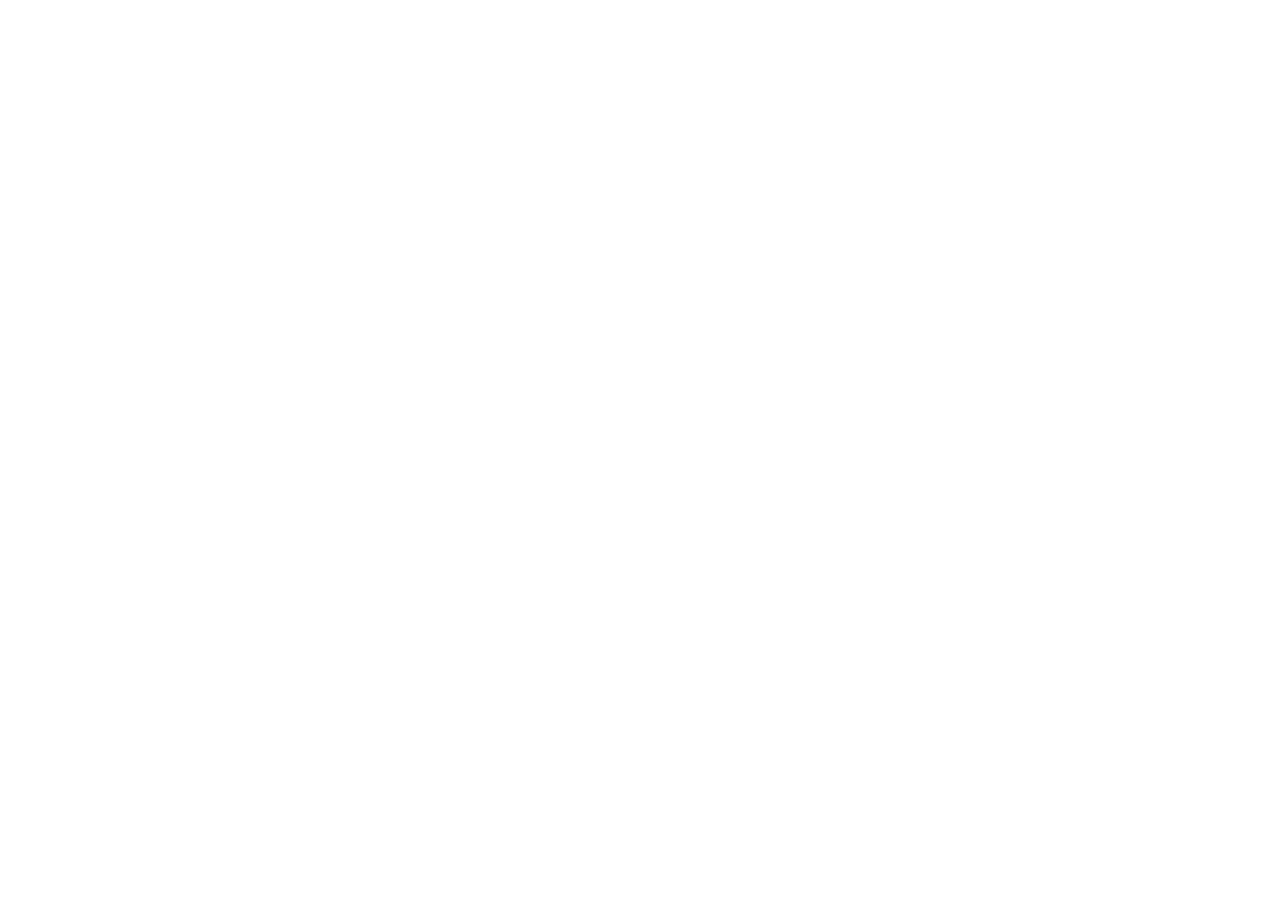
==== paginas/index.html @ b808d993 "inicio" ====
<!DOCTYPE html>
<html lang="en">
<head>
    <meta charset="UTF-8">
    <meta name="viewport" content="width=device-width, initial-scale=1.0">
    <title>Document</title>
</head>
<body>
    
</body>
</html>
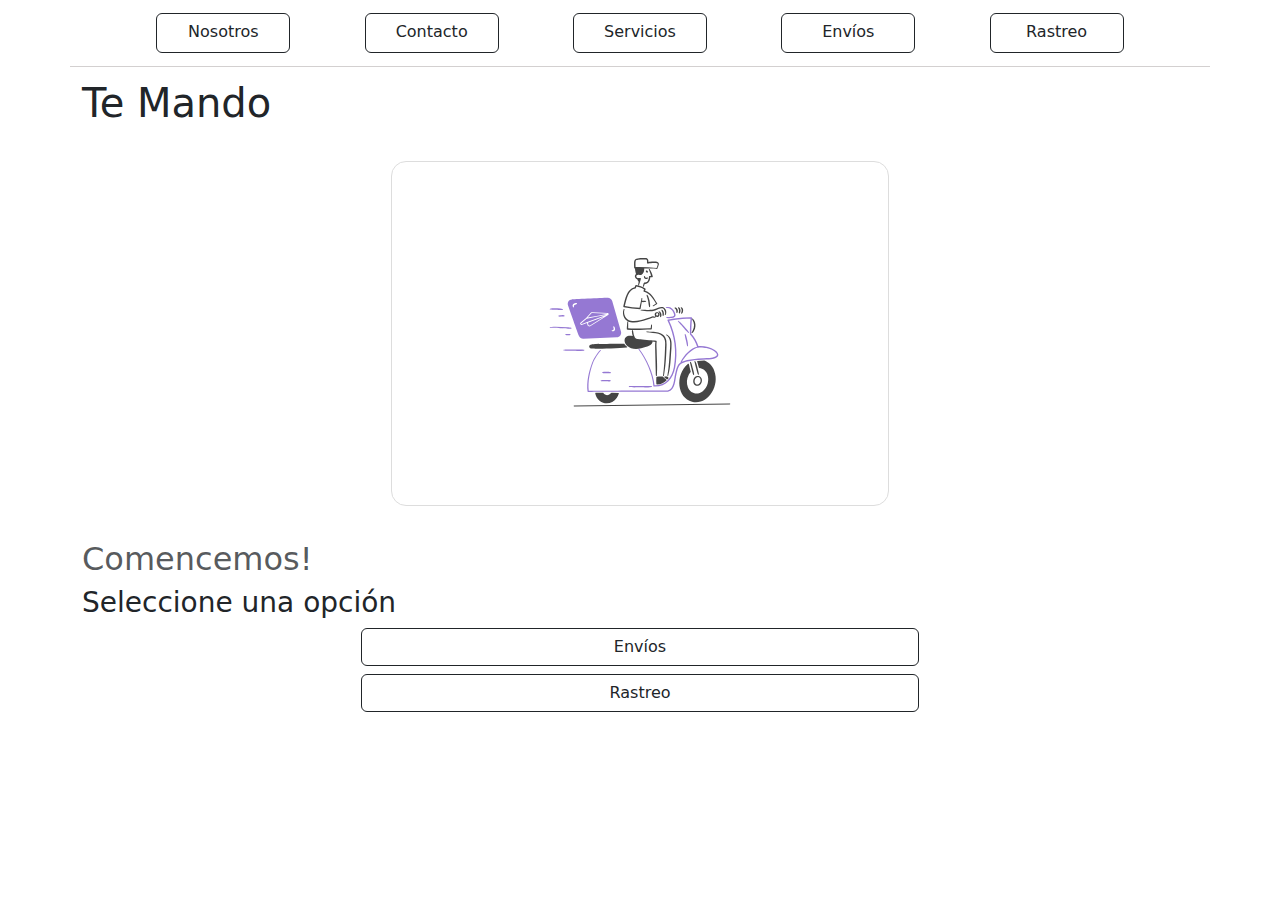
==== commit 71e8dc42: "Avances" ====
--- a/paginas/index.html
+++ b/paginas/index.html
@@ -1,11 +1,46 @@
 <!DOCTYPE html>
 <html lang="en">
+
 <head>
     <meta charset="UTF-8">
     <meta name="viewport" content="width=device-width, initial-scale=1.0">
-    <title>Document</title>
+    <title>Inicio</title>
+    <link rel="stylesheet" href="../estilos/estilo.css">
+    <link href="https://cdn.jsdelivr.net/npm/bootstrap@5.3.3/dist/css/bootstrap.min.css" rel="stylesheet"
+        integrity="sha384-QWTKZyjpPEjISv5WaRU9OFeRpok6YctnYmDr5pNlyT2bRjXh0JMhjY6hW+ALEwIH" crossorigin="anonymous">
 </head>
+
 <body>
-    
+    <header>
+        <div class="container">
+            <a type="button" class="btn btn-outline-dark" href="./empresa.html">Nosotros</a>
+            <a type="button" class="btn btn-outline-dark" href="./contacto.html">Contacto</a>
+            <a type="button" class="btn btn-outline-dark" href="./servicios.html">Servicios</a>
+            <a type="button" class="btn btn-outline-dark" href="./envio.html">Envíos</a>
+            <a type="button" class="btn btn-outline-dark" href="./rastreo.html">Rastreo</a>
+        </div>
+
+    </header>
+    <main>
+        <div class="container">
+            <h1>Te Mando</h1>
+            <div class="imgdiv">
+                <img src="../imgs/Frame 5369.svg" alt="logo">
+            </div>
+            <h2 class="text-body-secondary">Comencemos!</h2>
+            <h3>Seleccione una opción</h3>
+            <div class="d-grid gap-2 col-6 mx-auto">
+                <a type="button" class="btn btn-outline-dark" href="./envio.html">Envíos</a>
+                <a type="button" class="btn btn-outline-dark" href="./rastreo.html">Rastreo</a>
+            </div> 
+        </div>
+    </main>
+
+
+
+    <script src="https://cdn.jsdelivr.net/npm/bootstrap@5.3.3/dist/js/bootstrap.bundle.min.js"
+        integrity="sha384-YvpcrYf0tY3lHB60NNkmXc5s9fDVZLESaAA55NDzOxhy9GkcIdslK1eN7N6jIeHz"
+        crossorigin="anonymous"></script>
 </body>
+
 </html>--- a/estilos/estilo.css
+++ b/estilos/estilo.css
@@ -0,0 +1,65 @@
+header {
+
+    div{
+        display: flex;
+        justify-content: space-evenly;
+        padding: 1%;
+        margin-bottom: 1%;
+        border-bottom: 1px solid rgb(211, 208, 208);
+
+        a {
+            width: 12%;
+            height: 40px;
+        }
+    }
+}
+
+
+.container_main {
+    display: flex;
+    flex-direction: column;
+    padding: 1%;
+    gap: 10px;
+
+
+    h3 {
+        padding-top: 4%;
+        border-top: 1px solid rgb(221, 221, 221);
+        border-radius: 5px ;
+    }
+}
+
+
+.container_servicios {
+
+    display: flex;
+    flex-direction: column;
+    padding: 1%;
+    padding-left: 10%;
+    gap: 60px;
+    width: 60%;
+
+    h3 {
+        padding-top: 5%;
+    }
+    
+}
+
+.input:valid {
+    border: 1px solid green;
+  }
+
+
+.imgdiv {
+    margin: 3% 0%;
+    width: 100%;
+    display: flex;
+    flex-direction: column;
+    align-items: center;
+
+    img {
+        padding: 5%;
+        border: 1px solid rgb(221, 221, 221);
+        border-radius: 15px;
+    }
+}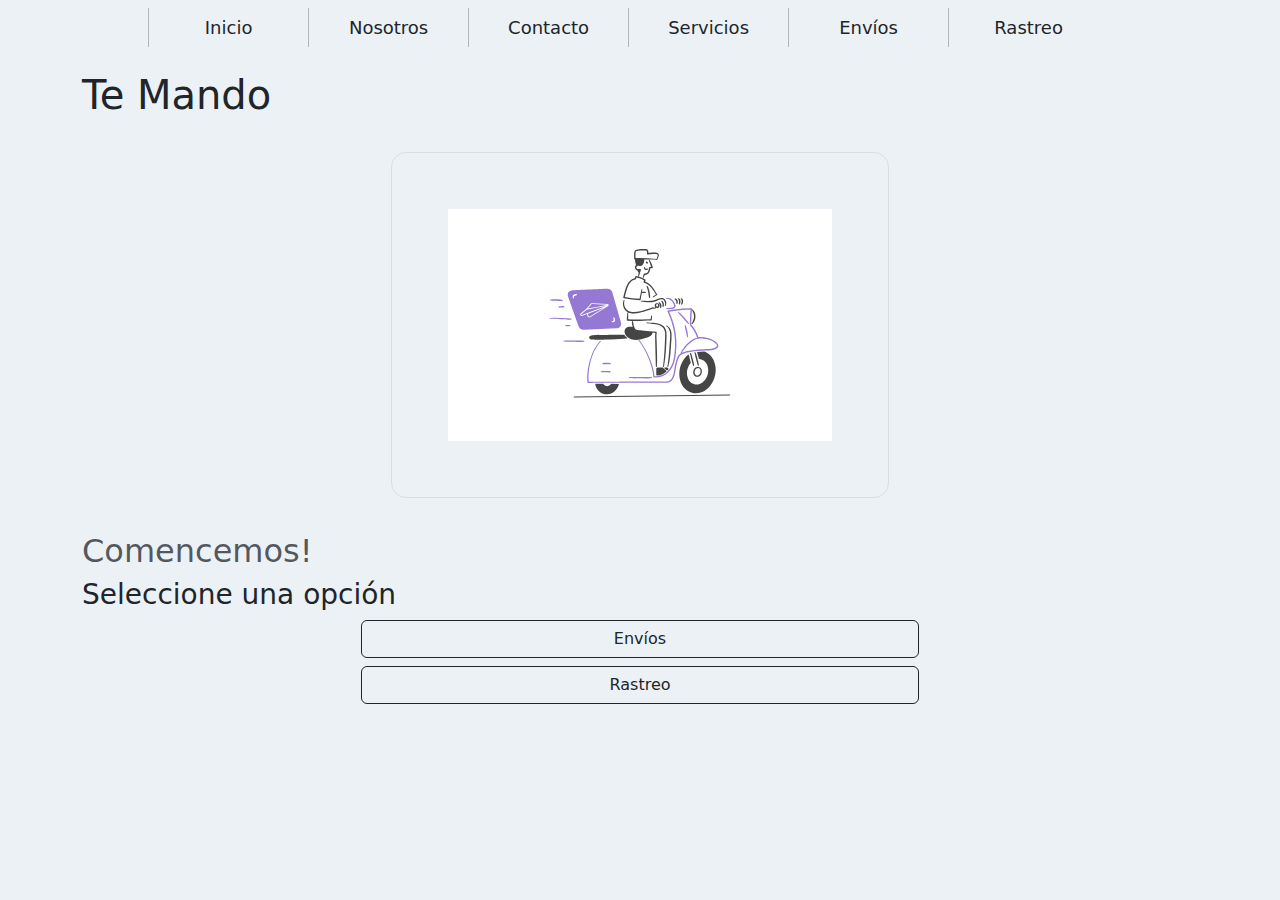
==== commit 443c2e78: "avances" ====
--- a/paginas/index.html
+++ b/paginas/index.html
@@ -5,19 +5,24 @@
     <meta charset="UTF-8">
     <meta name="viewport" content="width=device-width, initial-scale=1.0">
     <title>Inicio</title>
-    <link rel="stylesheet" href="../estilos/estilo.css">
     <link href="https://cdn.jsdelivr.net/npm/bootstrap@5.3.3/dist/css/bootstrap.min.css" rel="stylesheet"
         integrity="sha384-QWTKZyjpPEjISv5WaRU9OFeRpok6YctnYmDr5pNlyT2bRjXh0JMhjY6hW+ALEwIH" crossorigin="anonymous">
+    <link rel="stylesheet" href="../estilos/estilo.css">
 </head>
 
 <body>
     <header>
         <div class="container">
-            <a type="button" class="btn btn-outline-dark" href="./empresa.html">Nosotros</a>
-            <a type="button" class="btn btn-outline-dark" href="./contacto.html">Contacto</a>
-            <a type="button" class="btn btn-outline-dark" href="./servicios.html">Servicios</a>
-            <a type="button" class="btn btn-outline-dark" href="./envio.html">Envíos</a>
-            <a type="button" class="btn btn-outline-dark" href="./rastreo.html">Rastreo</a>
+            <nav class="navbar">
+                <ul>
+                    <li><a type="button" class="btn btn-outline-dark" href="./index.html">Inicio</a></li>
+                    <li><a type="button" class="btn btn-outline-dark" href="./empresa.html">Nosotros</a></li>
+                    <li><a type="button" class="btn btn-outline-dark" href="./contacto.html">Contacto</a></li>
+                    <li><a type="button" class="btn btn-outline-dark" href="./servicios.html">Servicios</a></li>
+                    <li><a type="button" class="btn btn-outline-dark" href="./envio.html">Envíos</a></li>
+                    <li><a type="button" class="btn btn-outline-dark" href="./rastreo.html">Rastreo</a></li>
+                </ul>
+            </nav>
         </div>
 
     </header>
@@ -32,7 +37,7 @@
             <div class="d-grid gap-2 col-6 mx-auto">
                 <a type="button" class="btn btn-outline-dark" href="./envio.html">Envíos</a>
                 <a type="button" class="btn btn-outline-dark" href="./rastreo.html">Rastreo</a>
-            </div> 
+            </div>
         </div>
     </main>
 
--- a/estilos/estilo.css
+++ b/estilos/estilo.css
@@ -1,19 +1,101 @@
-header {
+body {
+    background-color: rgb(236, 241, 246);
+}
 
-    div{
+
+
+.navbar {
+
+    ul {
+        box-sizing: border-box;
+        width: 95%;
         display: flex;
-        justify-content: space-evenly;
-        padding: 1%;
-        margin-bottom: 1%;
-        border-bottom: 1px solid rgb(211, 208, 208);
+        justify-content: center;
 
-        a {
-            width: 12%;
-            height: 40px;
+        list-style: none;
+
+        li {
+
+            a {
+                border: 0px;
+                width: 10rem;
+                border-left: 1px solid rgb(184, 181, 181);
+                border-radius: 0px;
+                font-size: large;
+                font-weight: 200;
+            }
         }
     }
 }
 
+small {
+    font-style: italic;
+    font-weight: 100;
+    color: rgb(113, 113, 113);
+}
+
+form {
+    padding: 4% 0%;
+
+    .input:valid {
+        border: 1px solid green;
+    }
+
+
+    div {
+        label {
+            font-size: large;
+            font-weight: 200;
+        }
+
+
+        .btn {
+            border: 1px solid rgb(184, 181, 181);
+        }
+    }
+
+    .dimensiones {
+        margin-left: 15%;
+        box-sizing: border-box;
+        max-width: 20rem;
+    }
+
+    .checks {
+        padding: 5% 0%;
+        margin: 2% 0%;
+        width: 80%;
+        display: flex;
+        gap: 200px;
+        border-top: 1px solid rgb(184, 181, 181);
+        border-bottom: 1px solid rgb(184, 181, 181);
+
+        h3 {
+            margin: 5% 0%;
+            width: 100%;
+            font-size: larger;
+            font-weight: 200;
+        }
+    }
+
+    .fecha {
+        padding-bottom: 4%;
+        width: 50%;
+        gap: 50px;
+        align-items: center;
+
+        label {
+            font-size: larger;
+            font-weight: 200;
+        }
+    }
+
+    .instrucciones {
+        border-top: 1px solid rgb(184, 181, 181);
+        padding: 4% 0%;
+        width: 80%;
+    }
+
+}
 
 .container_main {
     display: flex;
@@ -24,9 +106,10 @@
 
     h3 {
         padding-top: 4%;
-        border-top: 1px solid rgb(221, 221, 221);
-        border-radius: 5px ;
+        border-top: 1px solid rgb(184, 181, 181);
+        border-radius: 5px;
     }
+
 }
 
 
@@ -42,12 +125,11 @@
     h3 {
         padding-top: 5%;
     }
-    
+
 }
 
-.input:valid {
-    border: 1px solid green;
-  }
+
+
 
 
 .imgdiv {
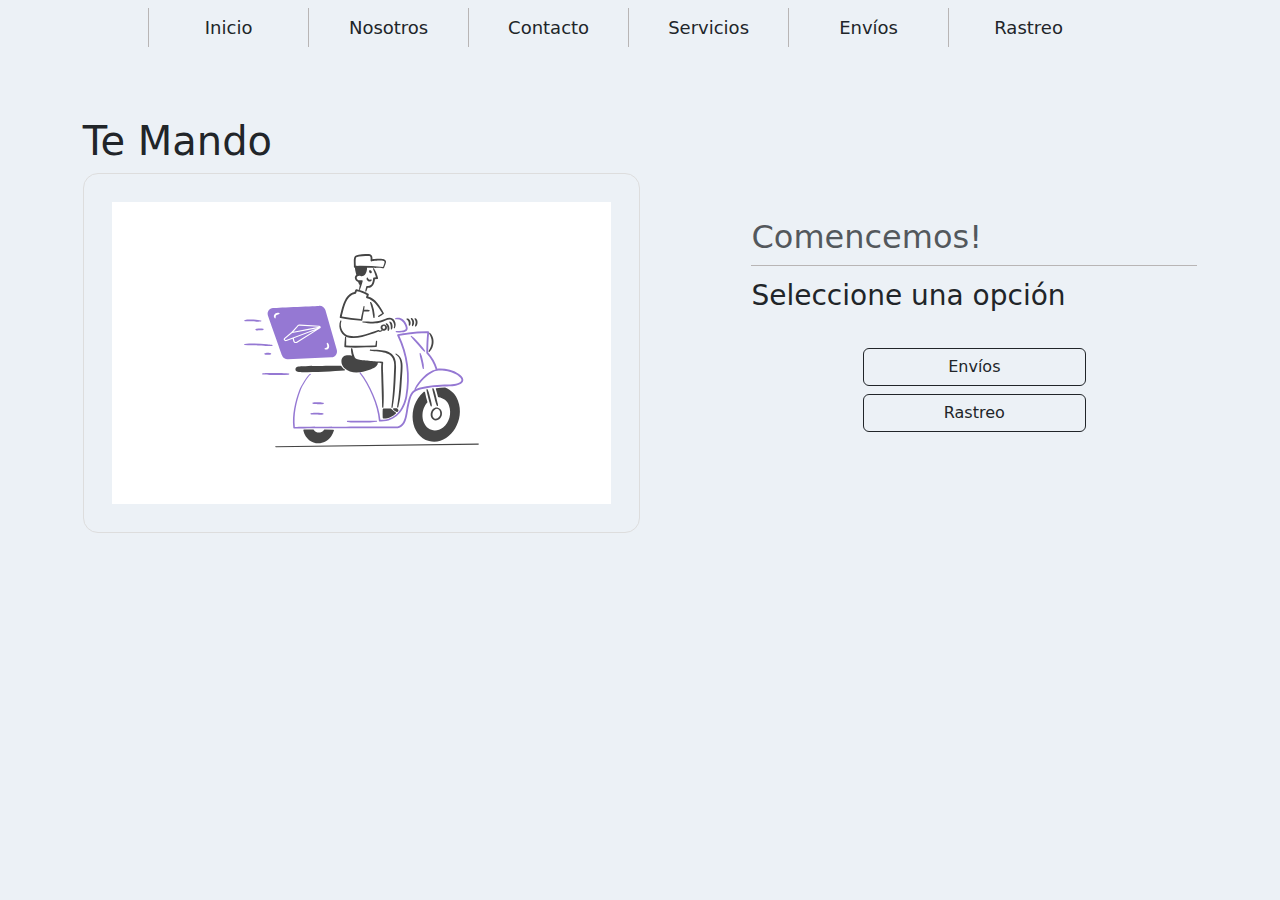
==== commit 9b287fbc: "avances" ====
--- a/paginas/index.html
+++ b/paginas/index.html
@@ -27,16 +27,18 @@
 
     </header>
     <main>
-        <div class="container">
-            <h1>Te Mando</h1>
+        <div class="container container_main">
             <div class="imgdiv">
+                <h1>Te Mando</h1>
                 <img src="../imgs/Frame 5369.svg" alt="logo">
             </div>
-            <h2 class="text-body-secondary">Comencemos!</h2>
-            <h3>Seleccione una opción</h3>
-            <div class="d-grid gap-2 col-6 mx-auto">
-                <a type="button" class="btn btn-outline-dark" href="./envio.html">Envíos</a>
-                <a type="button" class="btn btn-outline-dark" href="./rastreo.html">Rastreo</a>
+            <div class="div_main">
+                <h2 class="text-body-secondary">Comencemos!</h2>
+                <h3>Seleccione una opción</h3>
+                <div class="d-grid gap-2 col-6 mx-auto">
+                    <a type="button" class="btn btn-outline-dark" href="./envio.html">Envíos</a>
+                    <a type="button" class="btn btn-outline-dark" href="./rastreo.html">Rastreo</a>
+                </div>
             </div>
         </div>
     </main>
--- a/estilos/estilo.css
+++ b/estilos/estilo.css
@@ -1,8 +1,6 @@
 body {
     background-color: rgb(236, 241, 246);
 }
-
-
 
 .navbar {
 
@@ -11,7 +9,6 @@
         width: 95%;
         display: flex;
         justify-content: center;
-
         list-style: none;
 
         li {
@@ -28,120 +25,317 @@
     }
 }
 
-small {
-    font-style: italic;
-    font-weight: 100;
-    color: rgb(113, 113, 113);
-}
-
-form {
-    padding: 4% 0%;
-
-    .input:valid {
-        border: 1px solid green;
-    }
-
-
-    div {
-        label {
-            font-size: large;
-            font-weight: 200;
-        }
-
-
-        .btn {
-            border: 1px solid rgb(184, 181, 181);
-        }
-    }
-
-    .dimensiones {
-        margin-left: 15%;
-        box-sizing: border-box;
-        max-width: 20rem;
-    }
-
-    .checks {
-        padding: 5% 0%;
-        margin: 2% 0%;
-        width: 80%;
-        display: flex;
-        gap: 200px;
-        border-top: 1px solid rgb(184, 181, 181);
-        border-bottom: 1px solid rgb(184, 181, 181);
-
+.container_main {
+    box-sizing: border-box;
+    display: flex;
+    padding: 1%;
+    justify-content: space-between;
+
+
+    .imgdiv {
+        display: inline;
+        margin: 3% 0%;
+        width: 50%;
+
+        img {
+            width: 100%;
+            padding: 5%;
+            border: 1px solid rgb(221, 221, 221);
+            border-radius: 15px;
+        }
+
+
+    }
+
+    .div_main {
+        display: inline;
+        width: 40%;
+        align-self: center;
+        
         h3 {
-            margin: 5% 0%;
-            width: 100%;
-            font-size: larger;
-            font-weight: 200;
-        }
-    }
-
-    .fecha {
-        padding-bottom: 4%;
-        width: 50%;
-        gap: 50px;
-        align-items: center;
-
-        label {
-            font-size: larger;
-            font-weight: 200;
-        }
-    }
-
-    .instrucciones {
-        border-top: 1px solid rgb(184, 181, 181);
-        padding: 4% 0%;
-        width: 80%;
-    }
-
-}
-
-.container_main {
+            border-top: 1px solid rgb(184, 181, 181);
+            padding: 3% 0% 6% 0%;
+        }
+
+    }
+}
+
+.container_empresa {
+    margin: 3% 0%;
+
+    p {
+        box-sizing: border-box;
+        width: 70%;
+        text-align: justify;
+    }
+
+    h3 {
+        margin-top: 5%;
+    }
+}
+
+.container_contacto {
+
+    .form-contacto {
+        box-sizing: border-box;
+        width: 75%;
+        padding: 2%;
+
+        small {
+            font-style: italic;
+            font-weight: 100;
+            color: rgb(113, 113, 113);
+        }
+
+        div {
+            label {
+                font-size: large;
+                font-weight: 200;
+
+                small {
+                    font-size: smaller;
+                    font-style: italic;
+                    font-weight: 100;
+                    color: rgb(113, 113, 113);
+                }
+            }
+
+            input:valid {
+                border: 1px solid green;
+            }
+
+            .btn {
+                border: 1px solid rgb(184, 181, 181);
+            }
+        }
+    }
+}
+
+.container_servicios {
+    box-sizing: border-box;
+    width: 55%;
     display: flex;
     flex-direction: column;
     padding: 1%;
-    gap: 10px;
-
 
     h3 {
-        padding-top: 4%;
-        border-top: 1px solid rgb(184, 181, 181);
-        border-radius: 5px;
-    }
-
-}
-
-
-.container_servicios {
-
-    display: flex;
-    flex-direction: column;
+        padding-top: 15%;
+        padding-bottom: 5%;
+        font-weight: normal;
+    }
+}
+
+.container_rastreo {
+    .rastreo_form {
+        div {
+            margin: 5% 0%;
+
+            label {
+                font-size: large;
+                font-weight: 400;
+            }
+
+            button {
+                width: 50%;
+            }
+        }
+    }
+}
+
+.container_envio {
+    form {
+        padding: 3% 0%;
+    
+        small {
+            font-style: italic;
+            font-weight: 100;
+            color: rgb(113, 113, 113);
+        }
+    
+        div {
+            label {
+                font-size: large;
+                font-weight: 200;
+            }
+    
+            input:valid {
+                border: 1px solid green;
+            }
+
+            .btn {
+                border: 1px solid rgb(184, 181, 181);
+            }
+        }
+    
+        .dimensiones {
+            margin-left: 15%;
+            box-sizing: border-box;
+            max-width: 20rem;
+        }
+    
+        .checks {
+            padding: 5% 0%;
+            margin: 2% 0%;
+            width: 80%;
+            display: flex;
+            gap: 200px;
+            border-top: 1px solid rgb(184, 181, 181);
+            border-bottom: 1px solid rgb(184, 181, 181);
+    
+            h3 {
+                margin: 5% 0%;
+                width: 100%;
+                font-size: larger;
+                font-weight: 200;
+            }
+        }
+    
+        .fecha {
+            padding-bottom: 4%;
+            width: 50%;
+            gap: 50px;
+            align-items: center;
+    
+            label {
+                font-size: larger;
+                font-weight: 200;
+            }
+        }
+    
+        .instrucciones {
+            border-top: 1px solid rgb(184, 181, 181);
+            padding: 4% 0%;
+            width: 80%;
+        }
+    
+    }
+    
+}
+
+.navbar-footer {
+    border-top: 1px solid rgb(184, 181, 181);
+    width: 100%;
     padding: 1%;
-    padding-left: 10%;
-    gap: 60px;
-    width: 60%;
-
-    h3 {
-        padding-top: 5%;
-    }
-
-}
-
-
-
-
-
-.imgdiv {
-    margin: 3% 0%;
-    width: 100%;
-    display: flex;
-    flex-direction: column;
-    align-items: center;
-
-    img {
+
+    ul {
+        list-style: none;
+        display: flex;
+        justify-content: space-between;
+        padding: 0;
+
+        li {
+            font-size: smaller;
+        }
+    }
+}
+
+@media (max-width: 767px) {
+
+    header {
+        box-sizing: border-box;
+        width: 99%;
+
+        div {
+
+            .navbar {
+
+                ul {
+                    display: flex;
+                    justify-content: center;
+                    list-style: none;
+                    padding: 0;
+
+                    li {
+                        width: 15%;
+
+                        a {
+                            box-sizing: border-box;
+                            width: 100%;
+                            border-left: 1px solid rgb(184, 181, 181);
+                            font-size: smaller;
+                            font-weight: 400;
+                            padding: 0px;
+                        }
+                    }
+                }
+            }
+        }
+    }
+
+    .container_main {
+        box-sizing: border-box;
+        display: flex;
+        flex-direction: column;
         padding: 5%;
-        border: 1px solid rgb(221, 221, 221);
-        border-radius: 15px;
-    }
+        gap: 5vh;
+        align-items: center;
+
+        .imgdiv {
+            display: block;
+            margin: 3% 0%;
+            width: 90%;
+
+            img {
+                width: 100%;
+                padding: 1%;
+                border: 1px solid rgb(221, 221, 221);
+                border-radius: 15px;
+            }
+
+
+        }
+
+        .div_main {
+            display: block;
+            width: 90%;
+            align-self: center;
+
+
+            h3 {
+                border-top: 1px solid rgb(184, 181, 181);
+            }
+
+            div {
+                width: 90%;
+                gap: 5vh
+            }
+
+        }
+    }
+
+    .container_empresa {
+
+        p {
+            width: 95%;
+        }
+    }
+
+    .container_contacto {
+
+        .form-contacto {
+            width: 95%;
+            padding: 1%;
+        }
+    }
+
+    .container_servicios {
+        width: 90%;
+    }
+
+    .container_rastreo {
+        .rastreo_form {
+            margin: 15% 0%;
+
+            div {
+                box-sizing: border-box;
+                margin: 5% 0%;
+                width: 70%;
+
+                button {
+                    width: 100%;
+                }
+            }
+        }
+    }
+
 }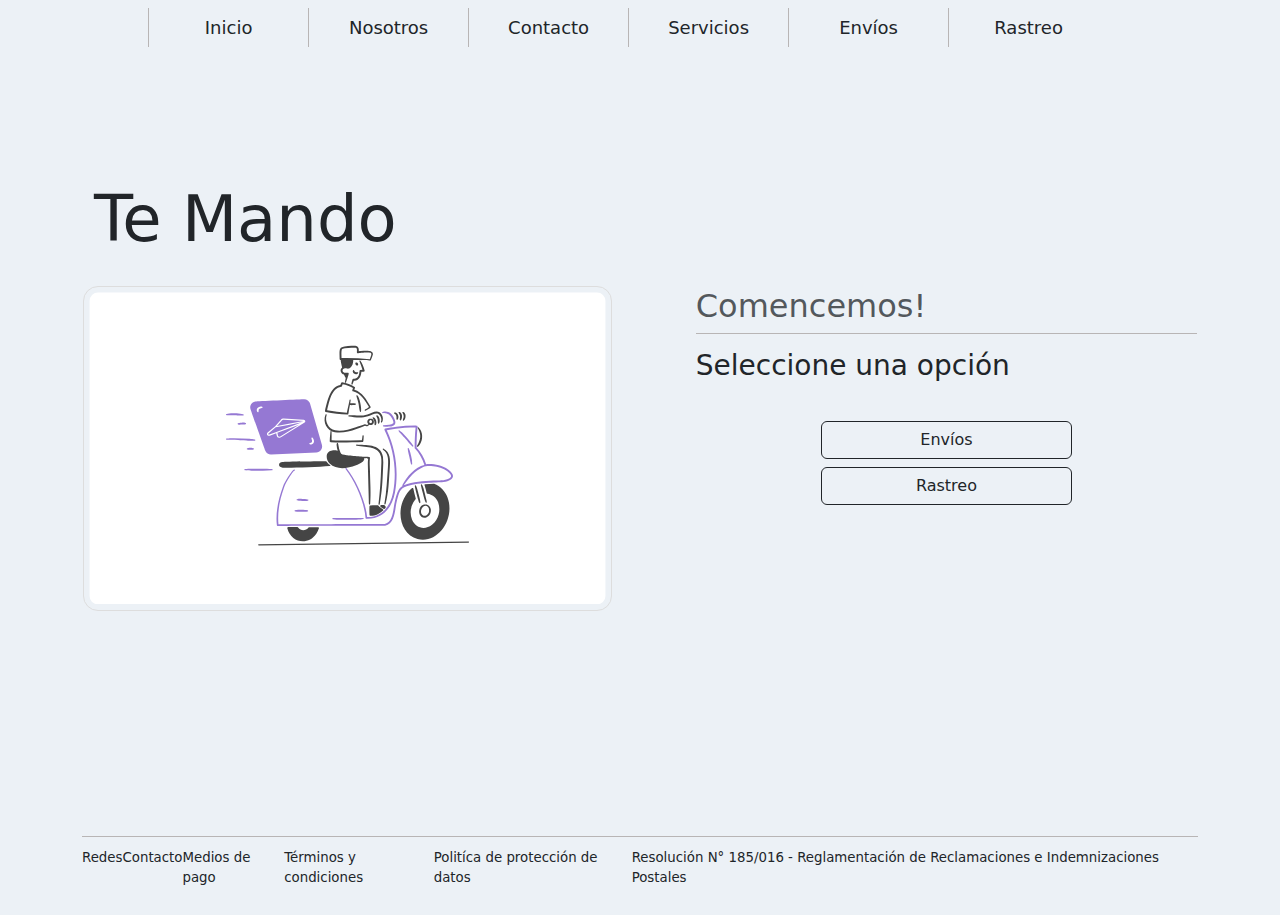
==== commit bd9f1676: "avances" ====
--- a/paginas/index.html
+++ b/paginas/index.html
@@ -42,6 +42,20 @@
             </div>
         </div>
     </main>
+    <footer>
+        <div class="container">
+            <nav class="navbar-footer">
+                <ul>
+                    <li>Redes</li>
+                    <li>Contacto</li>
+                    <li>Medios de pago</li>
+                    <li>Términos y condiciones</li>
+                    <li>Politíca de protección de datos</li>
+                    <li>Resolución N° 185/016 - Reglamentación de Reclamaciones e Indemnizaciones Postales</li>
+                </ul>
+            </nav>
+        </div>
+    </footer>
 
 
 
--- a/estilos/estilo.css
+++ b/estilos/estilo.css
@@ -1,5 +1,7 @@
 body {
     background-color: rgb(236, 241, 246);
+    box-sizing: border-box;
+    height: 100vh;
 }
 
 .navbar {
@@ -27,19 +29,28 @@
 
 .container_main {
     box-sizing: border-box;
+    height: 85vh;
     display: flex;
     padding: 1%;
     justify-content: space-between;
-
+    padding-bottom: 10%;
 
     .imgdiv {
         display: inline;
         margin: 3% 0%;
         width: 50%;
+        align-self: center;
+
+        h1 {
+            font-size: 4rem;
+            font-weight: 400;
+            margin-bottom: 5%;
+            margin-left: 2%;
+        }
 
         img {
-            width: 100%;
-            padding: 5%;
+            width: 95%;
+            padding: 1%;
             border: 1px solid rgb(221, 221, 221);
             border-radius: 15px;
         }
@@ -49,9 +60,9 @@
 
     .div_main {
         display: inline;
-        width: 40%;
+        width: 45%;
         align-self: center;
-        
+
         h3 {
             border-top: 1px solid rgb(184, 181, 181);
             padding: 3% 0% 6% 0%;
@@ -75,6 +86,8 @@
 }
 
 .container_contacto {
+    box-sizing: border-box;
+    height: 85vh;
 
     .form-contacto {
         box-sizing: border-box;
@@ -113,6 +126,7 @@
 
 .container_servicios {
     box-sizing: border-box;
+    height: 75vh;
     width: 55%;
     display: flex;
     flex-direction: column;
@@ -126,6 +140,9 @@
 }
 
 .container_rastreo {
+    box-sizing: border-box;
+    height: 85vh;
+
     .rastreo_form {
         div {
             margin: 5% 0%;
@@ -143,45 +160,49 @@
 }
 
 .container_envio {
+
     form {
         padding: 3% 0%;
-    
+        column-gap: 60px;
+
         small {
             font-style: italic;
             font-weight: 100;
             color: rgb(113, 113, 113);
         }
-    
+
         div {
             label {
                 font-size: large;
                 font-weight: 200;
             }
-    
+
             input:valid {
                 border: 1px solid green;
             }
 
             .btn {
                 border: 1px solid rgb(184, 181, 181);
-            }
-        }
-    
+                margin-bottom: 5%;
+            }
+        }
+
         .dimensiones {
-            margin-left: 15%;
-            box-sizing: border-box;
             max-width: 20rem;
         }
-    
+
         .checks {
-            padding: 5% 0%;
-            margin: 2% 0%;
+            padding: 3% 0%;
+            margin: 5% 0%;
             width: 80%;
             display: flex;
+            align-items: center;
+            justify-content: space-evenly;
+
             gap: 200px;
             border-top: 1px solid rgb(184, 181, 181);
             border-bottom: 1px solid rgb(184, 181, 181);
-    
+
             h3 {
                 margin: 5% 0%;
                 width: 100%;
@@ -189,47 +210,62 @@
                 font-weight: 200;
             }
         }
-    
+
         .fecha {
             padding-bottom: 4%;
-            width: 50%;
+            width: 80%;
             gap: 50px;
-            align-items: center;
-    
+            border-bottom: 1px solid rgb(184, 181, 181);
+
             label {
                 font-size: larger;
                 font-weight: 200;
             }
-        }
-    
+
+            input {
+                max-width: 20%;
+            }
+        }
+
         .instrucciones {
+            padding: 3% 0%;
+            width: 60%;
+        }
+
+    }
+
+}
+
+footer {
+
+    .container {
+        box-sizing: border-box;
+        width: 100vw;
+
+        .navbar-footer {
             border-top: 1px solid rgb(184, 181, 181);
-            padding: 4% 0%;
-            width: 80%;
-        }
-    
-    }
-    
-}
-
-.navbar-footer {
-    border-top: 1px solid rgb(184, 181, 181);
-    width: 100%;
-    padding: 1%;
-
-    ul {
-        list-style: none;
-        display: flex;
-        justify-content: space-between;
-        padding: 0;
-
-        li {
-            font-size: smaller;
+            width: 100%;
+            padding: 1% 0;
+
+            ul {
+                list-style: none;
+                display: flex;
+                justify-content: space-between;
+                padding: 0;
+
+                li {
+                    font-size: smaller;
+                }
+            }
         }
     }
 }
 
 @media (max-width: 767px) {
+
+    body {
+        margin: 2%;
+    }
 
     header {
         box-sizing: border-box;
@@ -264,11 +300,13 @@
 
     .container_main {
         box-sizing: border-box;
+        height: 80vh;
         display: flex;
         flex-direction: column;
         padding: 5%;
         gap: 5vh;
         align-items: center;
+        justify-content: space-evenly;
 
         .imgdiv {
             display: block;
@@ -305,37 +343,130 @@
 
     .container_empresa {
 
+        h3 {
+            margin-top: 15%;
+        }
+
         p {
             width: 95%;
+            margin: 5% 0;
         }
     }
 
     .container_contacto {
 
+        h2 {
+            margin: 5% 0;
+            font-weight: 400;
+        }
+
         .form-contacto {
+
             width: 95%;
-            padding: 1%;
+            padding-top: 10%;
         }
     }
 
     .container_servicios {
+        height: 60vh;
         width: 90%;
     }
 
+    .container_envio {
+        form {
+
+            .dimensiones {
+                margin-left: 0%;
+                max-width: none;
+                margin-bottom: 5%;
+            }
+
+            .checks {
+                width: 99%;
+                flex-direction: column;
+                gap: 20px;
+                padding-left: 3%;
+                align-items: start;
+            }
+
+            .fecha {
+                width: 99%;
+                gap: 0px;
+                justify-content: space-between;
+
+                input {
+                    max-width: 50%;
+                }
+            }
+
+            .instrucciones {
+                margin: 5% 3%;
+                width: 95%;
+                border-bottom: 1px solid rgb(184, 181, 181);
+            }
+
+            div {
+
+                .btn {
+                    width: 70%;
+                    margin: 0% 10% 10% 15%;
+                }
+            }
+        }
+
+    }
+
     .container_rastreo {
+        height: 70vh;
+        text-align: center;
+
+        h2 {
+            margin: 10%;
+        }
+
         .rastreo_form {
-            margin: 15% 0%;
+
+            padding: 5% 0%;
 
             div {
                 box-sizing: border-box;
                 margin: 5% 0%;
-                width: 70%;
+                width: 99%;
+
+                label {
+                    margin-bottom: 5%;
+                }
 
                 button {
                     width: 100%;
-                }
-            }
-        }
-    }
-
+                    margin-top: 5%;
+                }
+            }
+        }
+    }
+
+    footer {
+
+        .container {
+
+
+            .navbar-footer {
+
+                padding-top: 5%;
+
+                ul {
+                    list-style: none;
+                    display: flex;
+                    flex-direction: column;
+                    gap: 5px;
+                    padding: 0;
+
+                    li {
+                        text-align: center;
+                        font-size: smaller;
+                    }
+                }
+            }
+        }
+    }
 }